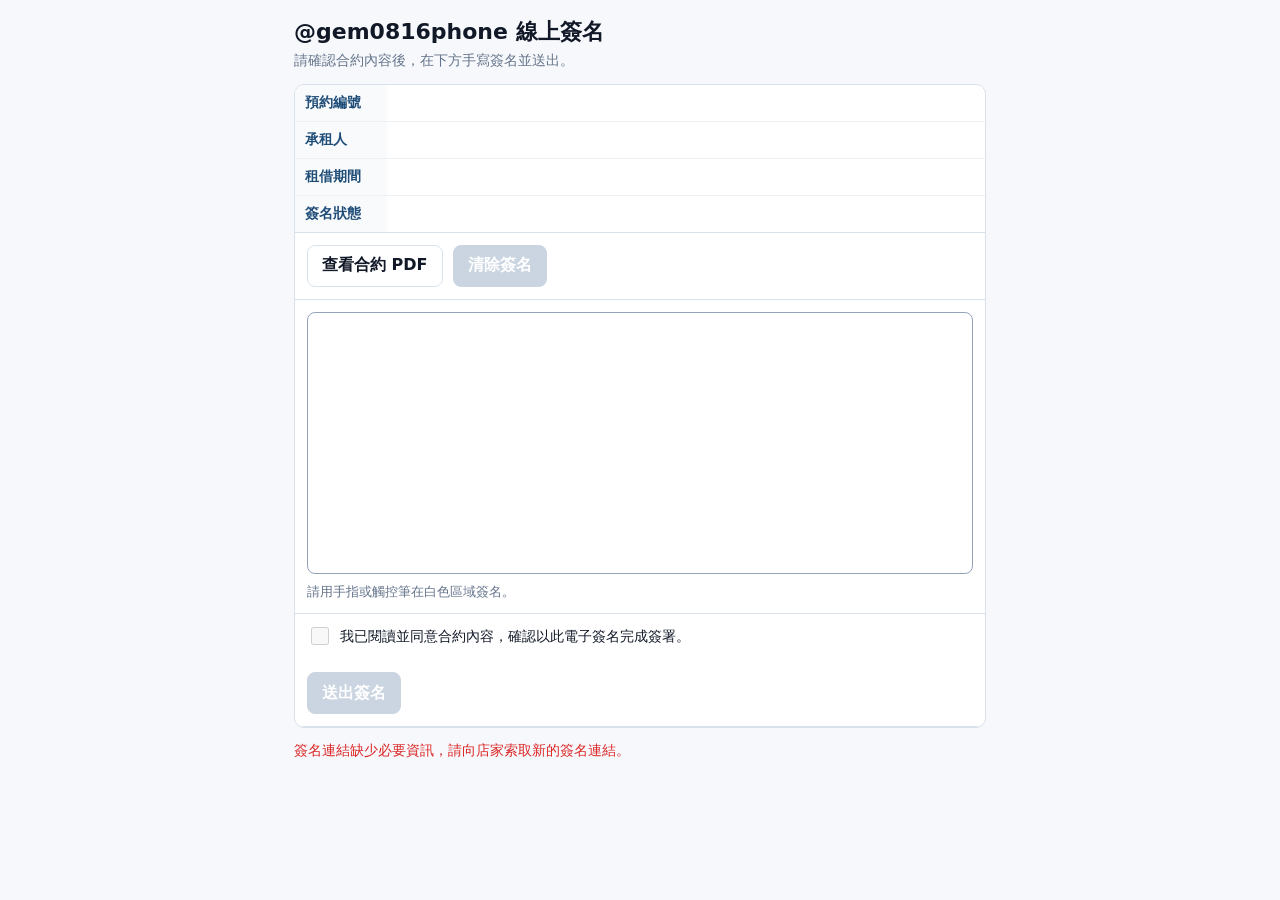
==== sign.html @ 865f5eca "Move signature page to GitHub Pages" ====
<!doctype html>
<html lang="zh-Hant">
  <head>
    <meta charset="utf-8">
    <meta name="viewport" content="width=device-width, initial-scale=1, viewport-fit=cover">
    <title>@gem0816phone 線上簽名</title>
    <style>
      :root {
        color-scheme: light;
        --ink: #111827;
        --muted: #64748b;
        --line: #d9e2ec;
        --primary: #2563eb;
        --danger: #dc2626;
        --ok: #047857;
        --bg: #f6f8fb;
      }

      * {
        box-sizing: border-box;
      }

      body {
        margin: 0;
        min-height: 100vh;
        background: var(--bg);
        color: var(--ink);
        font-family: system-ui, -apple-system, BlinkMacSystemFont, "Segoe UI", sans-serif;
      }

      main {
        width: min(720px, 100%);
        margin: 0 auto;
        padding: 18px 14px 28px;
      }

      header {
        margin-bottom: 14px;
      }

      h1 {
        margin: 0;
        font-size: 22px;
        line-height: 1.25;
      }

      .sub {
        margin-top: 6px;
        color: var(--muted);
        font-size: 14px;
      }

      .panel {
        border: 1px solid var(--line);
        border-radius: 10px;
        background: #ffffff;
        overflow: hidden;
      }

      .info {
        display: grid;
        grid-template-columns: 92px 1fr;
        border-bottom: 1px solid var(--line);
      }

      .info div {
        padding: 9px 10px;
        border-bottom: 1px solid #eef2f7;
        font-size: 14px;
      }

      .info div:nth-child(odd) {
        background: #f8fafc;
        color: #1f4d78;
        font-weight: 700;
      }

      .info div:nth-last-child(-n+2) {
        border-bottom: 0;
      }

      .actions {
        display: flex;
        gap: 10px;
        flex-wrap: wrap;
        padding: 12px;
        border-bottom: 1px solid var(--line);
      }

      a.button,
      button {
        min-height: 42px;
        border: 1px solid var(--line);
        border-radius: 8px;
        padding: 0 14px;
        background: #ffffff;
        color: var(--ink);
        font: inherit;
        font-weight: 700;
        text-decoration: none;
        display: inline-flex;
        align-items: center;
        justify-content: center;
        cursor: pointer;
      }

      button.primary {
        border-color: var(--primary);
        background: var(--primary);
        color: #ffffff;
      }

      button:disabled,
      button.primary:disabled {
        border-color: #cbd5e1;
        background: #cbd5e1;
        color: #ffffff;
        cursor: not-allowed;
      }

      .signature-wrap {
        padding: 12px;
      }

      .canvas-box {
        border: 1px solid #94a3b8;
        border-radius: 8px;
        background: #ffffff;
        overflow: hidden;
      }

      canvas {
        width: 100%;
        height: 260px;
        display: block;
        touch-action: none;
      }

      .hint {
        margin: 8px 0 0;
        color: var(--muted);
        font-size: 13px;
        line-height: 1.5;
      }

      label.confirm {
        display: flex;
        gap: 8px;
        align-items: flex-start;
        padding: 12px;
        border-top: 1px solid var(--line);
        font-size: 14px;
        line-height: 1.45;
      }

      input[type="checkbox"] {
        width: 18px;
        height: 18px;
        margin-top: 1px;
      }

      .status {
        min-height: 22px;
        margin-top: 12px;
        font-size: 14px;
        line-height: 1.5;
      }

      .status.error {
        color: var(--danger);
      }

      .status.ok {
        color: var(--ok);
        font-weight: 700;
      }

      @media (max-width: 520px) {
        main {
          padding: 14px 10px 24px;
        }

        h1 {
          font-size: 20px;
        }

        canvas {
          height: 230px;
        }
      }
    </style>
  </head>
  <body>
    <main>
      <header>
        <h1>@gem0816phone 線上簽名</h1>
        <div class="sub">請確認合約內容後，在下方手寫簽名並送出。</div>
      </header>

      <section class="panel">
        <div class="info">
          <div>預約編號</div>
          <div id="reservationId"></div>
          <div>承租人</div>
          <div id="customerName"></div>
          <div>租借期間</div>
          <div id="period"></div>
          <div>簽名狀態</div>
          <div id="signatureStatus"></div>
        </div>

        <div class="actions">
          <a class="button" id="contractLink" href="#" target="_blank" rel="noopener">查看合約 PDF</a>
          <button type="button" id="clearButton" disabled>清除簽名</button>
        </div>

        <div class="signature-wrap">
          <div class="canvas-box">
            <canvas id="signatureCanvas"></canvas>
          </div>
          <p class="hint">請用手指或觸控筆在白色區域簽名。</p>
        </div>

        <label class="confirm">
          <input id="agree" type="checkbox" disabled>
          <span>我已閱讀並同意合約內容，確認以此電子簽名完成簽署。</span>
        </label>

        <div class="actions">
          <button type="button" class="primary" id="submitButton" disabled>送出簽名</button>
        </div>
      </section>

      <div class="status" id="status"></div>
    </main>

    <script src="config.js"></script>
    <script>
      const params = new URLSearchParams(window.location.search);
      const reservationIdFromUrl = params.get("id") || "";
      const signatureTokenFromUrl = params.get("token") || "";
      const config = window.PHONE_RENTAL_CONFIG || {};
      const placeholderEndpoint = "PASTE_YOUR_GOOGLE_APPS_SCRIPT_WEB_APP_URL_HERE";
      const endpoint = config.appsScriptUrl && config.appsScriptUrl !== placeholderEndpoint
        ? config.appsScriptUrl
        : "";

      const canvas = document.getElementById("signatureCanvas");
      const context = canvas.getContext("2d");
      const statusEl = document.getElementById("status");
      const submitButton = document.getElementById("submitButton");
      const clearButton = document.getElementById("clearButton");
      const agree = document.getElementById("agree");
      const contractLink = document.getElementById("contractLink");
      let drawing = false;
      let hasSignature = false;
      let signatureData = null;

      function setStatus(message, type) {
        statusEl.textContent = message;
        statusEl.className = `status ${type || ""}`.trim();
      }

      function setControlsEnabled(enabled) {
        submitButton.disabled = !enabled;
        clearButton.disabled = !enabled;
        agree.disabled = !enabled;
      }

      function renderData(data) {
        signatureData = data;
        document.getElementById("reservationId").textContent = data.reservationId || "";
        document.getElementById("customerName").textContent = data.customerName || "";
        document.getElementById("period").textContent = data.period || "";
        document.getElementById("signatureStatus").textContent = data.signatureStatus || "待簽署";

        if (data.contractPdfUrl) {
          contractLink.href = data.contractPdfUrl;
          contractLink.style.display = "";
        } else {
          contractLink.style.display = "none";
        }

        setControlsEnabled(true);
      }

      function buildEndpointUrl(extraParams) {
        const url = new URL(endpoint);
        Object.keys(extraParams).forEach((key) => {
          url.searchParams.set(key, extraParams[key]);
        });
        return url.toString();
      }

      async function loadSignatureData() {
        if (!endpoint || !reservationIdFromUrl || !signatureTokenFromUrl) {
          throw new Error("簽名連結缺少必要資訊，請向店家索取新的簽名連結。");
        }

        const url = buildEndpointUrl({
          action: "signatureData",
          id: reservationIdFromUrl,
          token: signatureTokenFromUrl,
          cachebust: String(Date.now())
        });
        const response = await fetch(url, {
          method: "GET",
          cache: "no-store",
          credentials: "omit"
        });

        if (!response.ok) {
          throw new Error("無法讀取合約資料，請稍後再試。");
        }

        const payload = await response.json();

        if (!payload || !payload.ok) {
          throw new Error((payload && payload.error) || "簽名連結無效，請向店家索取新的簽名連結。");
        }

        return payload;
      }

      function resizeCanvas() {
        const rect = canvas.getBoundingClientRect();
        const ratio = Math.max(window.devicePixelRatio || 1, 1);
        canvas.width = Math.round(rect.width * ratio);
        canvas.height = Math.round(rect.height * ratio);
        context.setTransform(ratio, 0, 0, ratio, 0, 0);
        context.lineWidth = 2.6;
        context.lineCap = "round";
        context.lineJoin = "round";
        context.strokeStyle = "#111827";
        clearSignature();
      }

      function pointFromEvent(event) {
        const rect = canvas.getBoundingClientRect();
        return {
          x: event.clientX - rect.left,
          y: event.clientY - rect.top
        };
      }

      function beginDraw(event) {
        if (!signatureData) {
          return;
        }

        event.preventDefault();
        drawing = true;
        hasSignature = true;
        canvas.setPointerCapture(event.pointerId);
        const point = pointFromEvent(event);
        context.beginPath();
        context.moveTo(point.x, point.y);
      }

      function moveDraw(event) {
        if (!drawing) {
          return;
        }

        event.preventDefault();
        const point = pointFromEvent(event);
        context.lineTo(point.x, point.y);
        context.stroke();
      }

      function endDraw(event) {
        if (!drawing) {
          return;
        }

        drawing = false;
        try {
          canvas.releasePointerCapture(event.pointerId);
        } catch (error) {}
      }

      function clearSignature() {
        context.save();
        context.setTransform(1, 0, 0, 1, 0, 0);
        context.clearRect(0, 0, canvas.width, canvas.height);
        context.restore();
        hasSignature = false;

        if (signatureData) {
          setStatus("");
        }
      }

      function exportSignature() {
        const output = document.createElement("canvas");
        output.width = canvas.width;
        output.height = canvas.height;
        const outputContext = output.getContext("2d");
        outputContext.fillStyle = "#ffffff";
        outputContext.fillRect(0, 0, output.width, output.height);
        outputContext.drawImage(canvas, 0, 0);
        return output.toDataURL("image/png");
      }

      async function submitSignature() {
        if (!signatureData) {
          setStatus("合約資料尚未載入完成。", "error");
          return;
        }

        if (!hasSignature) {
          setStatus("請先在白色區域簽名。", "error");
          return;
        }

        if (!agree.checked) {
          setStatus("請先勾選已閱讀並同意合約內容。", "error");
          return;
        }

        const signatureDataUrl = exportSignature();

        if (signatureDataUrl.length < 1200) {
          setStatus("簽名太短或沒有簽到，請重新簽名。", "error");
          return;
        }

        setControlsEnabled(false);
        submitButton.textContent = "送出中...";
        setStatus("正在送出簽名...");

        try {
          const payload = new FormData();
          payload.set("action", "submitSignature");
          payload.set("reservationId", signatureData.reservationId);
          payload.set("token", signatureTokenFromUrl);
          payload.set("signatureDataUrl", signatureDataUrl);

          await fetch(endpoint, {
            method: "POST",
            mode: "no-cors",
            credentials: "omit",
            body: payload
          });

          document.getElementById("signatureStatus").textContent = "已簽署";
          setStatus("簽名已送出，請回到對話視窗通知店家。", "ok");
          submitButton.textContent = "已送出";
        } catch (error) {
          setControlsEnabled(true);
          submitButton.textContent = "送出簽名";
          setStatus("送出失敗，請稍後再試，或直接聯絡店家。", "error");
        }
      }

      canvas.addEventListener("pointerdown", beginDraw);
      canvas.addEventListener("pointermove", moveDraw);
      canvas.addEventListener("pointerup", endDraw);
      canvas.addEventListener("pointercancel", endDraw);
      clearButton.addEventListener("click", clearSignature);
      submitButton.addEventListener("click", submitSignature);
      window.addEventListener("resize", resizeCanvas);
      resizeCanvas();

      setStatus("正在讀取合約資料...");
      loadSignatureData()
        .then((data) => {
          renderData(data);
          setStatus("");
        })
        .catch((error) => {
          setControlsEnabled(false);
          setStatus(error.message || "簽名連結無效，請向店家索取新的簽名連結。", "error");
        });
    </script>
  </body>
</html>
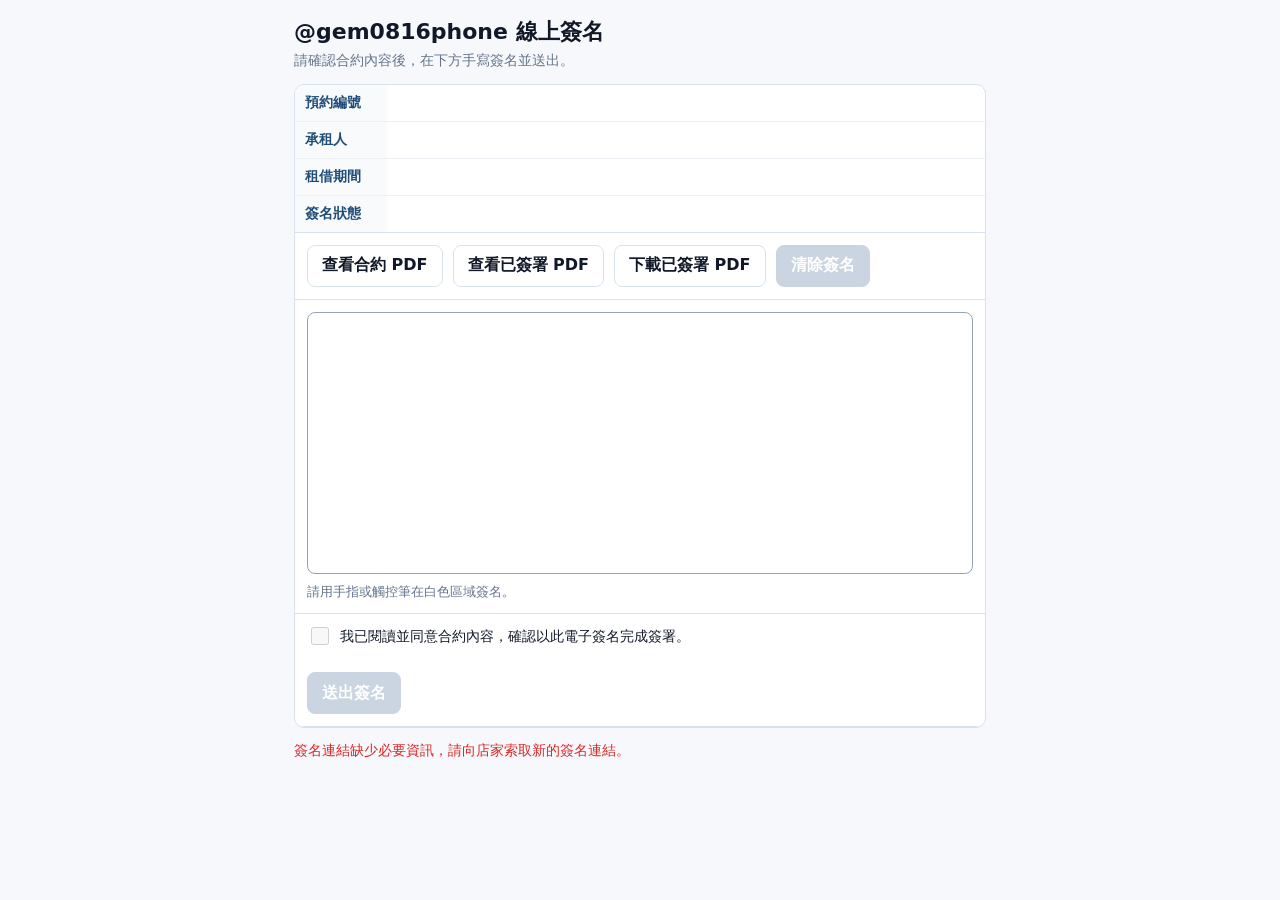
==== commit f9a2d624: "Generate signed contract PDF after signature" ====
--- a/sign.html
+++ b/sign.html
@@ -211,6 +211,8 @@
 
         <div class="actions">
           <a class="button" id="contractLink" href="#" target="_blank" rel="noopener">查看合約 PDF</a>
+          <a class="button" id="signedPdfLink" href="#" target="_blank" rel="noopener" hidden>查看已簽署 PDF</a>
+          <a class="button" id="signedPdfDownloadLink" href="#" target="_blank" rel="noopener" hidden>下載已簽署 PDF</a>
           <button type="button" id="clearButton" disabled>清除簽名</button>
         </div>
 
@@ -252,6 +254,8 @@
       const clearButton = document.getElementById("clearButton");
       const agree = document.getElementById("agree");
       const contractLink = document.getElementById("contractLink");
+      const signedPdfLink = document.getElementById("signedPdfLink");
+      const signedPdfDownloadLink = document.getElementById("signedPdfDownloadLink");
       let drawing = false;
       let hasSignature = false;
       let signatureData = null;
@@ -281,7 +285,55 @@
           contractLink.style.display = "none";
         }
 
+        setSignedPdfLinks(data.signedPdfUrl);
+
+        if (data.signedPdfUrl) {
+          document.getElementById("signatureStatus").textContent = "已簽署";
+          submitButton.textContent = "已簽署";
+          setControlsEnabled(false);
+          setStatus("這份合約已簽署完成，可查看或下載已簽署 PDF。", "ok");
+          return;
+        }
+
+        submitButton.textContent = "送出簽名";
         setControlsEnabled(true);
+      }
+
+      function setSignedPdfLinks(url) {
+        if (!url) {
+          signedPdfLink.hidden = true;
+          signedPdfDownloadLink.hidden = true;
+          signedPdfLink.removeAttribute("href");
+          signedPdfDownloadLink.removeAttribute("href");
+          return;
+        }
+
+        signedPdfLink.href = url;
+        signedPdfDownloadLink.href = getDriveDownloadUrl(url);
+        signedPdfLink.hidden = false;
+        signedPdfDownloadLink.hidden = false;
+      }
+
+      function getDriveDownloadUrl(url) {
+        const id = getDriveFileId(url);
+        return id ? `https://drive.google.com/uc?export=download&id=${encodeURIComponent(id)}` : url;
+      }
+
+      function getDriveFileId(url) {
+        const patterns = [
+          /\/d\/([A-Za-z0-9_-]+)/,
+          /[?&]id=([A-Za-z0-9_-]+)/
+        ];
+
+        for (const pattern of patterns) {
+          const match = String(url || "").match(pattern);
+
+          if (match) {
+            return match[1];
+          }
+        }
+
+        return "";
       }
 
       function buildEndpointUrl(extraParams) {
@@ -322,6 +374,25 @@
         return payload;
       }
 
+      function delay(ms) {
+        return new Promise((resolve) => {
+          window.setTimeout(resolve, ms);
+        });
+      }
+
+      async function waitForSignedPdf() {
+        for (let attempt = 0; attempt < 8; attempt += 1) {
+          await delay(attempt === 0 ? 1200 : 1800);
+          const data = await loadSignatureData();
+
+          if (data && data.signedPdfUrl) {
+            return data;
+          }
+        }
+
+        return null;
+      }
+
       function resizeCanvas() {
         const rect = canvas.getBoundingClientRect();
         const ratio = Math.max(window.devicePixelRatio || 1, 1);
@@ -443,8 +514,16 @@
             body: payload
           });
 
+          const updatedData = await waitForSignedPdf();
+
+          if (updatedData) {
+            renderData(updatedData);
+            setStatus("簽名已送出，已簽署 PDF 已產生。", "ok");
+            return;
+          }
+
           document.getElementById("signatureStatus").textContent = "已簽署";
-          setStatus("簽名已送出，請回到對話視窗通知店家。", "ok");
+          setStatus("簽名已送出，已簽署 PDF 產生中；稍後重新開啟此連結即可查看。", "ok");
           submitButton.textContent = "已送出";
         } catch (error) {
           setControlsEnabled(true);
@@ -466,7 +545,9 @@
       loadSignatureData()
         .then((data) => {
           renderData(data);
-          setStatus("");
+          if (!data.signedPdfUrl) {
+            setStatus("");
+          }
         })
         .catch((error) => {
           setControlsEnabled(false);
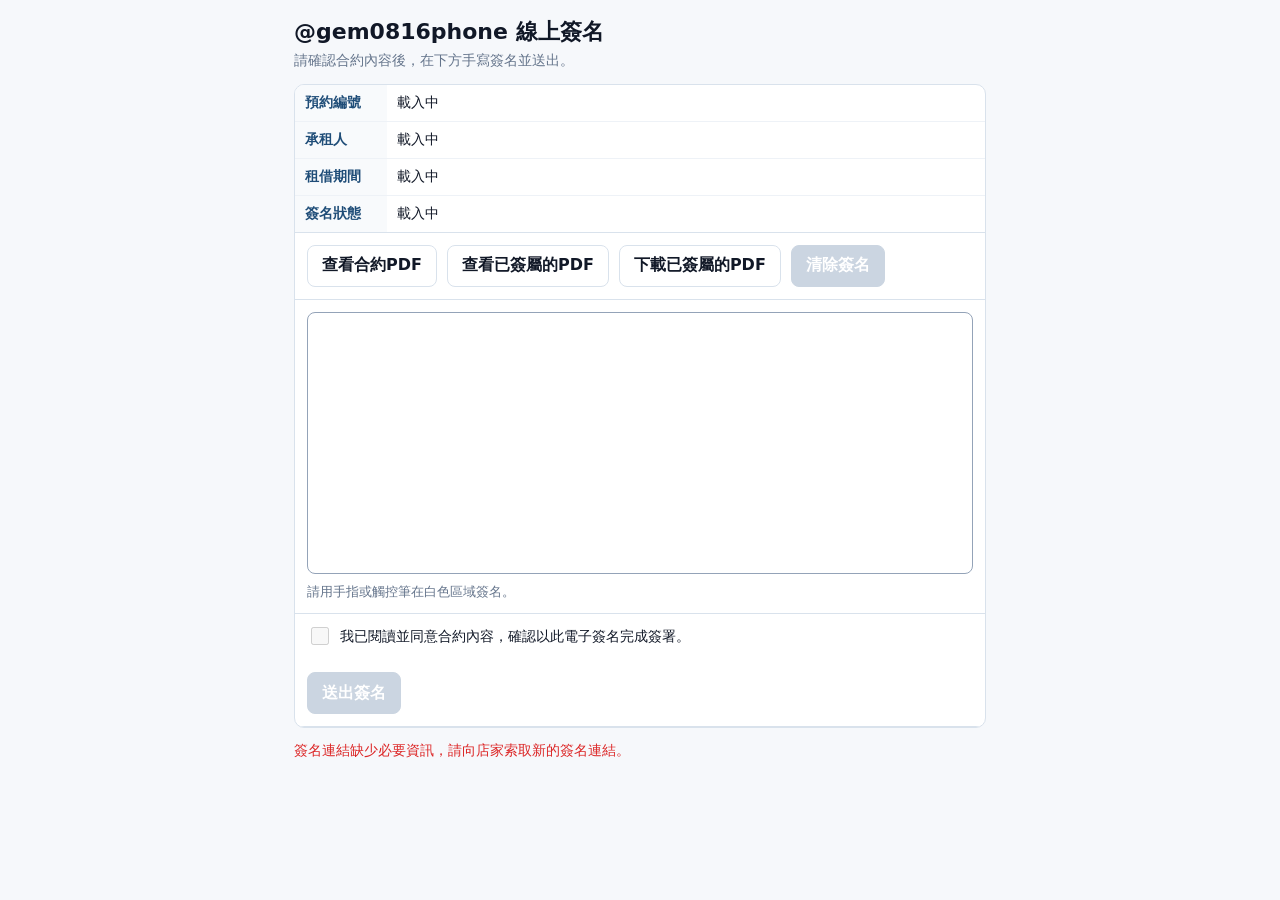
==== commit b76eb871: "Update reservation ids and signature flow" ====
--- a/sign.html
+++ b/sign.html
@@ -200,35 +200,35 @@
       <section class="panel">
         <div class="info">
           <div>預約編號</div>
-          <div id="reservationId"></div>
+          <div id="reservationId">載入中</div>
           <div>承租人</div>
-          <div id="customerName"></div>
+          <div id="customerName">載入中</div>
           <div>租借期間</div>
-          <div id="period"></div>
+          <div id="period">載入中</div>
           <div>簽名狀態</div>
-          <div id="signatureStatus"></div>
+          <div id="signatureStatus">載入中</div>
         </div>
 
         <div class="actions">
-          <a class="button" id="contractLink" href="#" target="_blank" rel="noopener">查看合約 PDF</a>
-          <a class="button" id="signedPdfLink" href="#" target="_blank" rel="noopener" hidden>查看已簽署 PDF</a>
-          <a class="button" id="signedPdfDownloadLink" href="#" target="_blank" rel="noopener" hidden>下載已簽署 PDF</a>
+          <a class="button" id="contractLink" href="#" target="_blank" rel="noopener">查看合約PDF</a>
+          <a class="button" id="signedPdfLink" href="#" target="_blank" rel="noopener" hidden>查看已簽屬的PDF</a>
+          <a class="button" id="signedPdfDownloadLink" href="#" target="_blank" rel="noopener" hidden>下載已簽屬的PDF</a>
           <button type="button" id="clearButton" disabled>清除簽名</button>
         </div>
 
-        <div class="signature-wrap">
+        <div class="signature-wrap" id="signatureWrap">
           <div class="canvas-box">
             <canvas id="signatureCanvas"></canvas>
           </div>
           <p class="hint">請用手指或觸控筆在白色區域簽名。</p>
         </div>
 
-        <label class="confirm">
+        <label class="confirm" id="agreementRow">
           <input id="agree" type="checkbox" disabled>
           <span>我已閱讀並同意合約內容，確認以此電子簽名完成簽署。</span>
         </label>
 
-        <div class="actions">
+        <div class="actions" id="submitActions">
           <button type="button" class="primary" id="submitButton" disabled>送出簽名</button>
         </div>
       </section>
@@ -256,6 +256,9 @@
       const contractLink = document.getElementById("contractLink");
       const signedPdfLink = document.getElementById("signedPdfLink");
       const signedPdfDownloadLink = document.getElementById("signedPdfDownloadLink");
+      const signatureWrap = document.getElementById("signatureWrap");
+      const agreementRow = document.getElementById("agreementRow");
+      const submitActions = document.getElementById("submitActions");
       let drawing = false;
       let hasSignature = false;
       let signatureData = null;
@@ -269,6 +272,12 @@
         submitButton.disabled = !enabled;
         clearButton.disabled = !enabled;
         agree.disabled = !enabled;
+      }
+
+      function setSigningSectionVisible(visible) {
+        signatureWrap.hidden = !visible;
+        agreementRow.hidden = !visible;
+        submitActions.hidden = !visible;
       }
 
       function renderData(data) {
@@ -280,18 +289,21 @@
 
         if (data.contractPdfUrl) {
           contractLink.href = data.contractPdfUrl;
-          contractLink.style.display = "";
+          contractLink.hidden = Boolean(data.signedPdfUrl);
         } else {
-          contractLink.style.display = "none";
+          contractLink.hidden = true;
+          contractLink.removeAttribute("href");
         }
 
         setSignedPdfLinks(data.signedPdfUrl);
+        clearButton.hidden = Boolean(data.signedPdfUrl);
+        setSigningSectionVisible(!data.signedPdfUrl);
 
         if (data.signedPdfUrl) {
           document.getElementById("signatureStatus").textContent = "已簽署";
           submitButton.textContent = "已簽署";
           setControlsEnabled(false);
-          setStatus("這份合約已簽署完成，可查看或下載已簽署 PDF。", "ok");
+          setStatus("這份合約已簽署完成，可查看或下載已簽屬的PDF。", "ok");
           return;
         }
 
@@ -381,8 +393,8 @@
       }
 
       async function waitForSignedPdf() {
-        for (let attempt = 0; attempt < 8; attempt += 1) {
-          await delay(attempt === 0 ? 1200 : 1800);
+        for (let attempt = 0; attempt < 6; attempt += 1) {
+          await delay(attempt === 0 ? 600 : 1200);
           const data = await loadSignatureData();
 
           if (data && data.signedPdfUrl) {
@@ -391,6 +403,22 @@
         }
 
         return null;
+      }
+
+      function refreshSignedPdfInBackground() {
+        waitForSignedPdf()
+          .then((updatedData) => {
+            if (updatedData) {
+              renderData(updatedData);
+              setStatus("簽名已送出，已簽屬的PDF已產生。", "ok");
+              return;
+            }
+
+            setStatus("簽名已送出，已簽屬的PDF產生中；稍後重新開啟此連結即可查看。", "ok");
+          })
+          .catch(() => {
+            setStatus("簽名已送出，已簽屬的PDF產生中；稍後重新開啟此連結即可查看。", "ok");
+          });
       }
 
       function resizeCanvas() {
@@ -514,17 +542,13 @@
             body: payload
           });
 
-          const updatedData = await waitForSignedPdf();
-
-          if (updatedData) {
-            renderData(updatedData);
-            setStatus("簽名已送出，已簽署 PDF 已產生。", "ok");
-            return;
-          }
-
           document.getElementById("signatureStatus").textContent = "已簽署";
-          setStatus("簽名已送出，已簽署 PDF 產生中；稍後重新開啟此連結即可查看。", "ok");
           submitButton.textContent = "已送出";
+          setSigningSectionVisible(false);
+          contractLink.hidden = true;
+          clearButton.hidden = true;
+          setStatus("簽名已送出，已簽屬的PDF產生中...", "ok");
+          refreshSignedPdfInBackground();
         } catch (error) {
           setControlsEnabled(true);
           submitButton.textContent = "送出簽名";
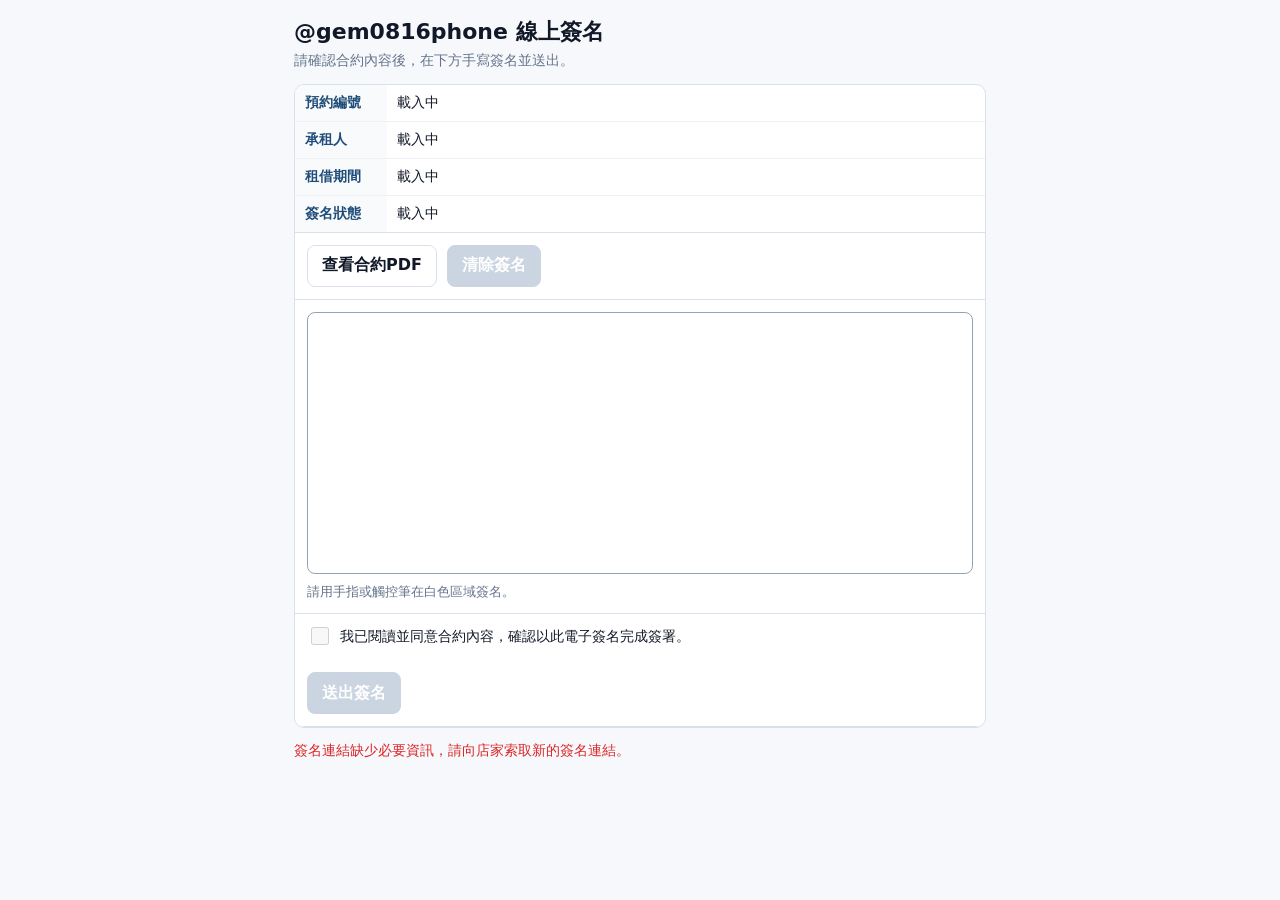
==== commit b6d68ecc: "Clean contract manager actions and signature buttons" ====
--- a/sign.html
+++ b/sign.html
@@ -104,6 +104,10 @@
         cursor: pointer;
       }
 
+      [hidden] {
+        display: none !important;
+      }
+
       button.primary {
         border-color: var(--primary);
         background: var(--primary);
